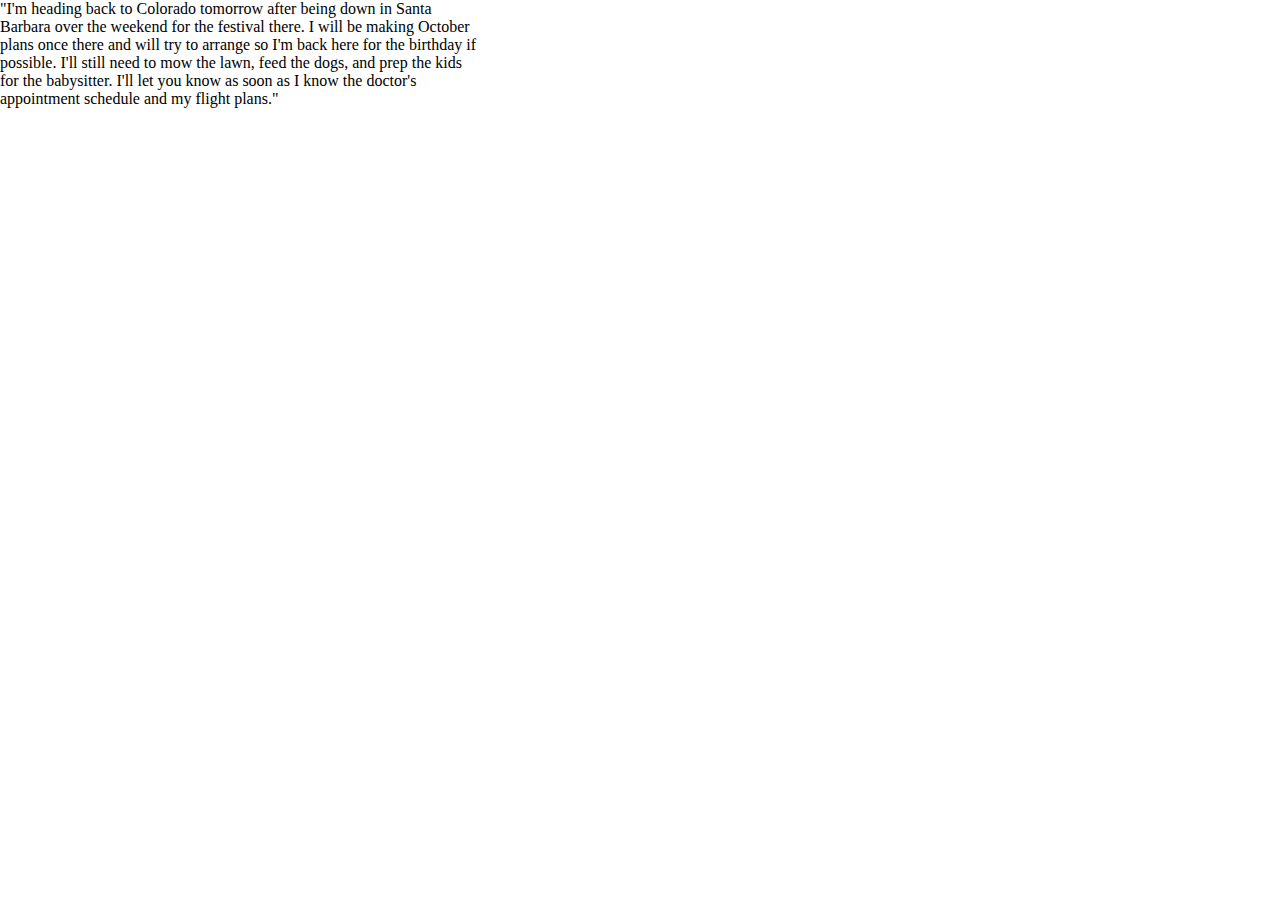
==== Week 1 Monday/index.html @ f20ff672 "Initial Commit: Practicing Git" ====
<!DOCTYPE html>
<html lang="en">
<head>
    <meta charset="UTF-8">
    <meta http-equiv="X-UA-Compatible" content="IE=edge">
    <meta name="viewport" content="width=device-width, initial-scale=1.0">
    <link rel="stylesheet" href="styles/style.css">


    <title>HTML Activity</title>
</head>
<body>

    <div class="circle"></div>
    <div class="circle"></div>

    <div class="content">
        <p>
            "I'm heading back to Colorado tomorrow after being down in Santa Barbara over the weekend for the festival there. I will be making October plans once there and will try to arrange so I'm back here for the birthday if possible. I'll still need to mow the lawn, feed the dogs, and prep the kids for the babysitter. I'll let you know as soon as I know the doctor's appointment schedule and my flight plans."
        </p>
    </div>

    <script src="scripts/index.js"></script>
</body>
</html>
---- Week 1 Monday/styles/style.css ----
* {
    margin: 0;
    padding: 0;
}


.content {

    display: flex;
    width: 30rem;

}
p {
    align-items: center;
    justify-content: center;
}
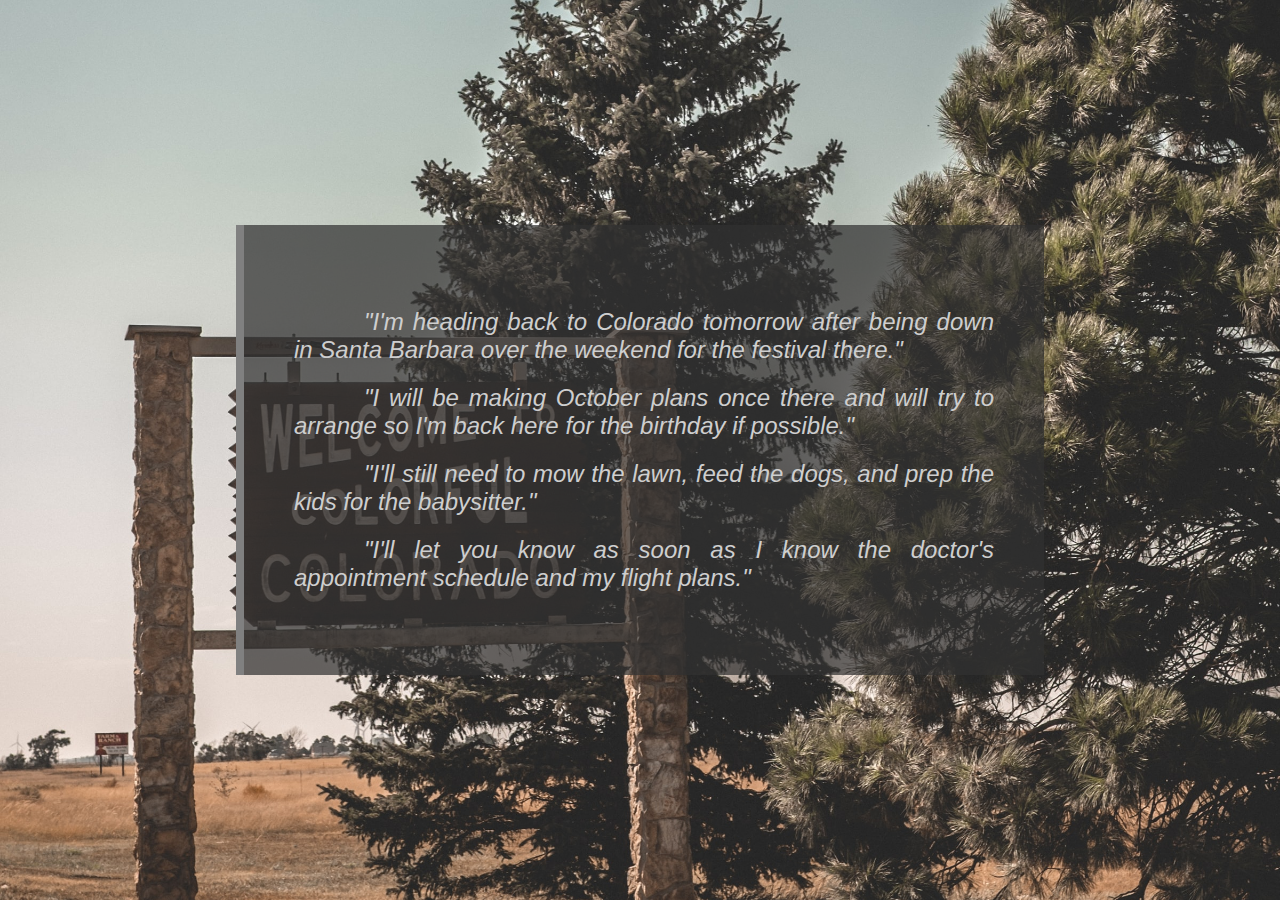
==== commit 923e2686: "Final Commit: Dealing with Paragraphs" ====
--- a/Week 1 Monday/index.html
+++ b/Week 1 Monday/index.html
@@ -7,18 +7,40 @@
     <link rel="stylesheet" href="styles/style.css">
 
 
-    <title>HTML Activity</title>
+    <title>Dealing with Paragraphs!</title>
 </head>
 <body>
 
-    <div class="circle"></div>
-    <div class="circle"></div>
+    <div class="loader">
+        <span></span>
+        <span></span>
+        <span></span>
+    </div>
+
+
 
     <div class="content">
-        <p>
-            "I'm heading back to Colorado tomorrow after being down in Santa Barbara over the weekend for the festival there. I will be making October plans once there and will try to arrange so I'm back here for the birthday if possible. I'll still need to mow the lawn, feed the dogs, and prep the kids for the babysitter. I'll let you know as soon as I know the doctor's appointment schedule and my flight plans."
-        </p>
+        <article>
+            <div>            
+                <p>
+                    <em>"I'm heading back to Colorado tomorrow after being down in Santa Barbara over the weekend for the festival there."</em>
+                </p>
+                <p>
+                    <em>"I will be making October plans once there and will try to arrange so I'm back here for the birthday if possible."</em>
+                </p>
+                <p>
+                    <em>"I'll still need to mow the lawn, feed the dogs, and prep the kids for the babysitter."</em>
+                </p>
+                <p>
+                    <em> "I'll let you know as soon as I know the doctor's appointment schedule and my flight plans."</em>
+                </p>
+            </div>
+        </article>
     </div>
+
+    <!-- <div class="background">
+        <img src="assets/img/colorado.jpg" alt='A picture of Colorado saying: "Welcome tp Colorful Colorado"'>
+    </div> -->
 
     <script src="scripts/index.js"></script>
 </body>
--- a/Week 1 Monday/styles/style.css
+++ b/Week 1 Monday/styles/style.css
@@ -1,16 +1,43 @@
+/* Main Content */
+
 * {
     margin: 0;
     padding: 0;
 }
 
-
 .content {
+    height: 100vh;
 
     display: flex;
-    width: 30rem;
-
-}
-p {
     align-items: center;
     justify-content: center;
+    
+    background-image: url("./colorado.jpg");
+    background-size: 100%;
+    background-position: center;
+}
+
+article {
+    border-left: 8px solid gray;
+    background-color: rgba(49, 49, 49, 0.719);
+    max-width: 800px;
+    width: 100%;
+    margin: auto;
+
+    height: 50vh;
+    display: flex;
+    align-items: center;
+    justify-content: center;
+}
+
+
+
+p {
+    font-family: 'Lucida Sans', 'Lucida Sans Regular', 'Lucida Grande', 'Lucida Sans Unicode', Verdana, sans-serif;
+    font-size: 1.5rem;
+    color: rgb(206, 206, 206);
+    text-align: justify;
+
+    padding: 10px 50px;
+    text-indent: 10%;
 }